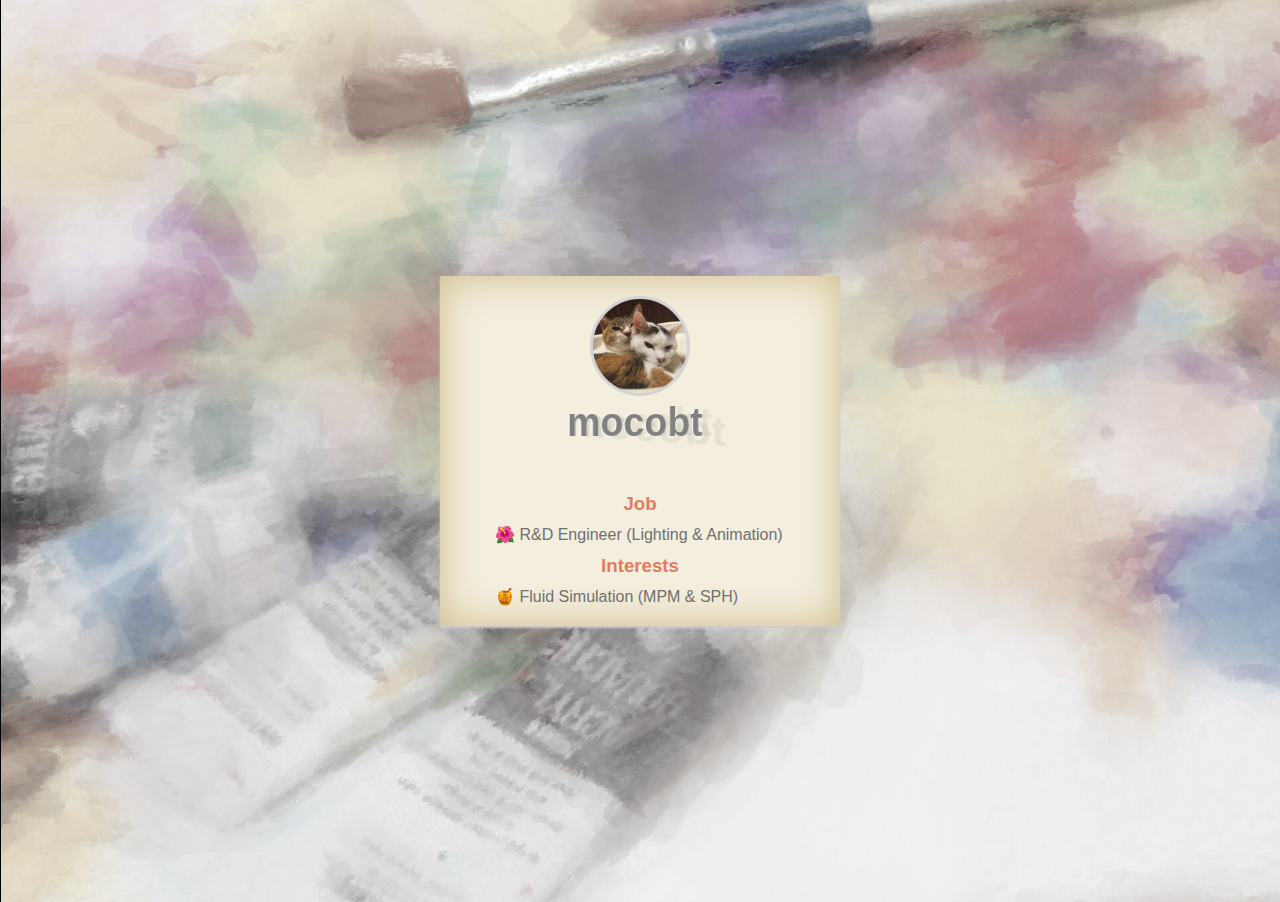
==== index.html @ a43e3744 "change profile" ====
<!DOCTYPE html>
<html><head>
	<meta name="generator" content="Hugo 0.57.0" />
  <title>
      
          mocobt
      
  </title>
  <meta charset="utf-8">
  <meta http-equiv="X-UA-Compatible" content="IE=edge">
  <meta name="viewport" content="width=device-width, initial-scale=1">
  <meta name="author" content="mocobt" />
  <link rel="shortcut icon" type="image/x-icon" href="https://j20232.github.io/img/favicon.ico">

  
  
  
  
  
  <link rel="stylesheet" href="https://j20232.github.io/style.min.d45532305cd7dab37d44e6f7ed497950d40b7f88a46ab95e7b03249bdca0bb6f.css">
  <link rel="stylesheet" href="https://use.fontawesome.com/releases/v5.8.1/css/all.css" integrity="sha384-50oBUHEmvpQ+1lW4y57PTFmhCaXp0ML5d60M1M7uH2+nqUivzIebhndOJK28anvf" crossorigin="anonymous">

  
  

  <meta property="og:title" content="mocobt" />
<meta property="og:description" content="" />
<meta property="og:type" content="website" />
<meta property="og:url" content="https://j20232.github.io/" />

<meta itemprop="name" content="mocobt">
<meta itemprop="description" content="">

<meta name="twitter:card" content="summary"/>
<meta name="twitter:title" content="mocobt"/>
<meta name="twitter:description" content=""/>

  <!--[if lte IE 9]>
  <script src="https://cdnjs.cloudflare.com/ajax/libs/classlist/1.1.20170427/classList.min.js"></script>
  <![endif]-->

  <!--[if lt IE 9]>
  <script src="https://cdn.jsdelivr.net/npm/html5shiv@3.7.3/dist/html5shiv.min.js"></script>
  <script src="https://cdn.jsdelivr.net/npm/respond.js@1.4.2/dest/respond.min.js"></script>
  <![endif]-->

  </head>
<body>
      <div class="all" id="profileContainer">
      <div class="profile" id="profile">
        <div class="avatar_header" id = "avatar_header">
        <header>
          
          <script src="https://ajax.googleapis.com/ajax/libs/jquery/3.4.1/jquery.min.js"></script>
          <div class="avatar", id="camera">
            <script src="https://j20232.github.io/js/animation.js"></script>
            <img class="avatarMask" src="https://j20232.github.io/img/avatar.jpg" alt="avatar">
            <img src="https://j20232.github.io/img/avatar-border.svg" alt="avatar-border">
          </div>
          
          <p aria-label="CodePen" class="CodePen">
          <span data-text="mocobt">mocobt</span>
          </p>
        </header>
        
        <nav>
          <ul>
            
            <li><a href="https://twitter.com/mocobt" aria-label="twitter" class="hvr-float-shadow"><i class='fab fa-twitter fa-lg'></i><br></a></li>
            
            <li><a href="https://mocobt.hatenablog.com/" aria-label="blog" class="hvr-float-shadow"><i class='fa fa-pen-nib fa-lg'></i><br></a></li>
            
            <li><a href="https://scrapbox.io/HumanComputerInteraction/" aria-label="scrapbox" class="hvr-float-shadow"><i class='fab fa-stripe-s fa-lg'></i><br></a></li>
            
            <li><a href="https://github.com/j20232" aria-label="github" class="hvr-float-shadow"><i class='fab fa-github fa-lg'></i><br></a></li>
            
            <li><a href="https://www.kaggle.com/noroaspe" aria-label="kaggle" class="hvr-float-shadow"><i class='fab fa-kaggle fa-lg'></i><br></a></li>
            
            <li><a href="https://qiita.com/mocobt" aria-label="qiita" class="hvr-float-shadow"><i class='fas fa-search fa-lg'></i><br></a></li>
            
            <li><a href="https://speakerdeck.com/j20232" aria-label="Speaker Deck" class="hvr-float-shadow"><i class='fab fa-speaker-deck fa-lg'></i><br></a></li>
            
            <li><a href="mailto:mocobt@gmail.com" aria-label="email" class="hvr-float-shadow"><i class='fa fa-envelope fa-lg'></i><br></a></li>
            
          </ul>
        </nav>
        </div>
      <div class="list" id="list">
        
          <div class="Job">
             <div class="row">Job</div>
               <ul align="left">
                  
                    <li class="desc"><a>🌺 R&amp;D Engineer (Lighting &amp; Animation)</a></li>
                 
                </ul>
          </div>
          <div class="Interests">
          <div class="row">Interests</div>
            <ul align="left">
              
              <li class="desc">🍯 Fluid Simulation (MPM &amp; SPH)</li>
              
            </ul>
          </div>
      </div>
      </div>
    </div><footer>
</footer>
</body>
</html>
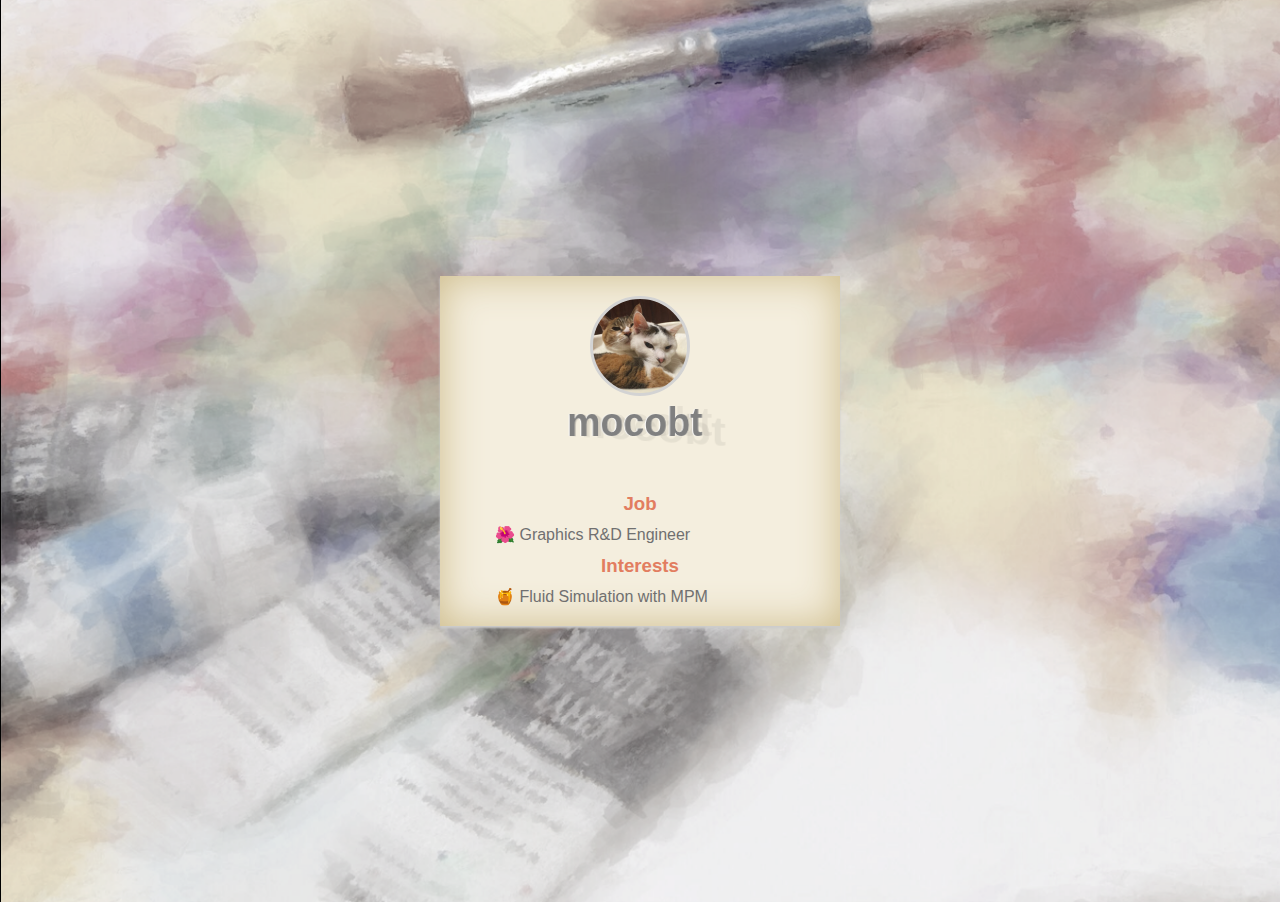
==== commit f2464b4d: "Update" ====
--- a/index.html
+++ b/index.html
@@ -91,7 +91,7 @@
              <div class="row">Job</div>
                <ul align="left">
                   
-                    <li class="desc"><a>🌺 R&amp;D Engineer (Lighting &amp; Animation)</a></li>
+                    <li class="desc"><a>🌺 Graphics R&amp;D Engineer</a></li>
                  
                 </ul>
           </div>
@@ -99,7 +99,7 @@
           <div class="row">Interests</div>
             <ul align="left">
               
-              <li class="desc">🍯 Fluid Simulation (MPM &amp; SPH)</li>
+              <li class="desc">🍯 Fluid Simulation with MPM</li>
               
             </ul>
           </div>
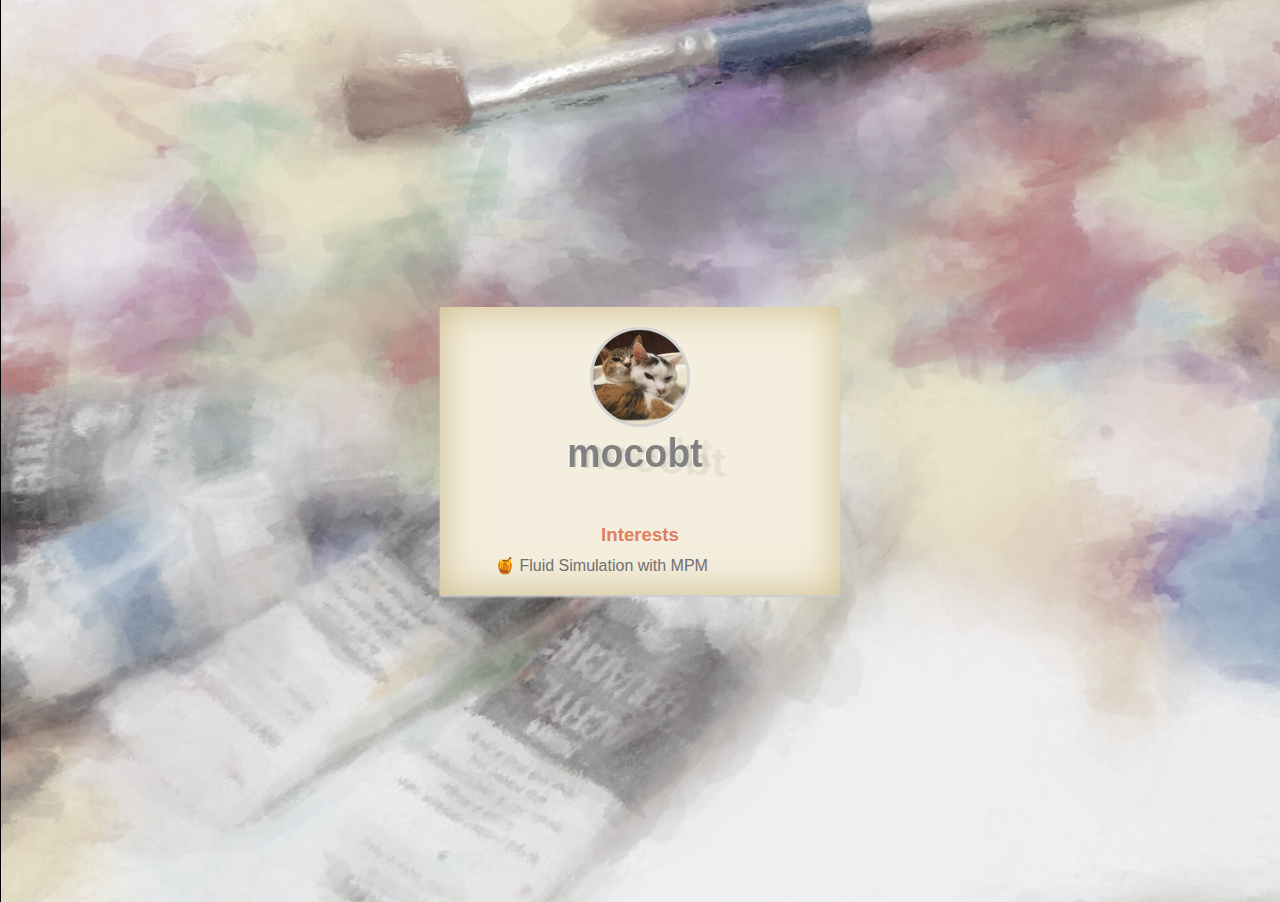
==== commit 85e078f3: "update" ====
--- a/index.html
+++ b/index.html
@@ -1,6 +1,6 @@
 <!DOCTYPE html>
 <html><head>
-	<meta name="generator" content="Hugo 0.57.0" />
+	<meta name="generator" content="Hugo 0.60.1" />
   <title>
       
           mocobt
@@ -17,7 +17,7 @@
   
   
   
-  <link rel="stylesheet" href="https://j20232.github.io/style.min.d45532305cd7dab37d44e6f7ed497950d40b7f88a46ab95e7b03249bdca0bb6f.css">
+  <link rel="stylesheet" href="https://j20232.github.io/style.min.be15ef11b0864e0d5d6018732bb34f077181bb5b5c1d41456c45d8ddf5f23f2a.css">
   <link rel="stylesheet" href="https://use.fontawesome.com/releases/v5.8.1/css/all.css" integrity="sha384-50oBUHEmvpQ+1lW4y57PTFmhCaXp0ML5d60M1M7uH2+nqUivzIebhndOJK28anvf" crossorigin="anonymous">
 
   
@@ -29,9 +29,7 @@
 <meta property="og:url" content="https://j20232.github.io/" />
 
 <meta itemprop="name" content="mocobt">
-<meta itemprop="description" content="">
-
-<meta name="twitter:card" content="summary"/>
+<meta itemprop="description" content=""><meta name="twitter:card" content="summary"/>
 <meta name="twitter:title" content="mocobt"/>
 <meta name="twitter:description" content=""/>
 
@@ -87,14 +85,6 @@
         </div>
       <div class="list" id="list">
         
-          <div class="Job">
-             <div class="row">Job</div>
-               <ul align="left">
-                  
-                    <li class="desc"><a>🌺 Graphics R&amp;D Engineer</a></li>
-                 
-                </ul>
-          </div>
           <div class="Interests">
           <div class="row">Interests</div>
             <ul align="left">
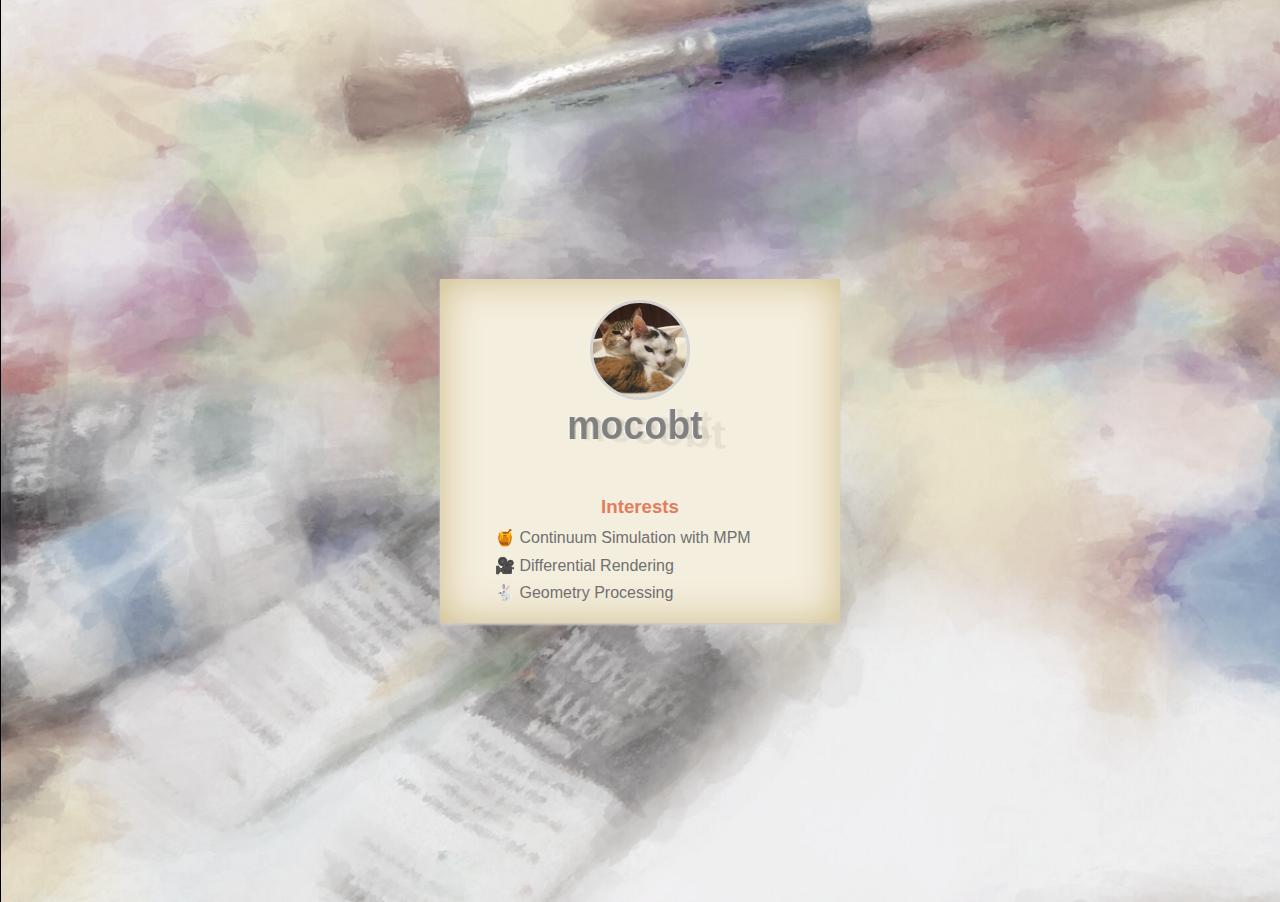
==== commit 4874f665: "updated" ====
--- a/index.html
+++ b/index.html
@@ -89,7 +89,11 @@
           <div class="row">Interests</div>
             <ul align="left">
               
-              <li class="desc">🍯 Fluid Simulation with MPM</li>
+              <li class="desc">🍯 Continuum Simulation with MPM</li>
+              
+              <li class="desc">🎥 Differential Rendering</li>
+              
+              <li class="desc">🐇 Geometry Processing</li>
               
             </ul>
           </div>
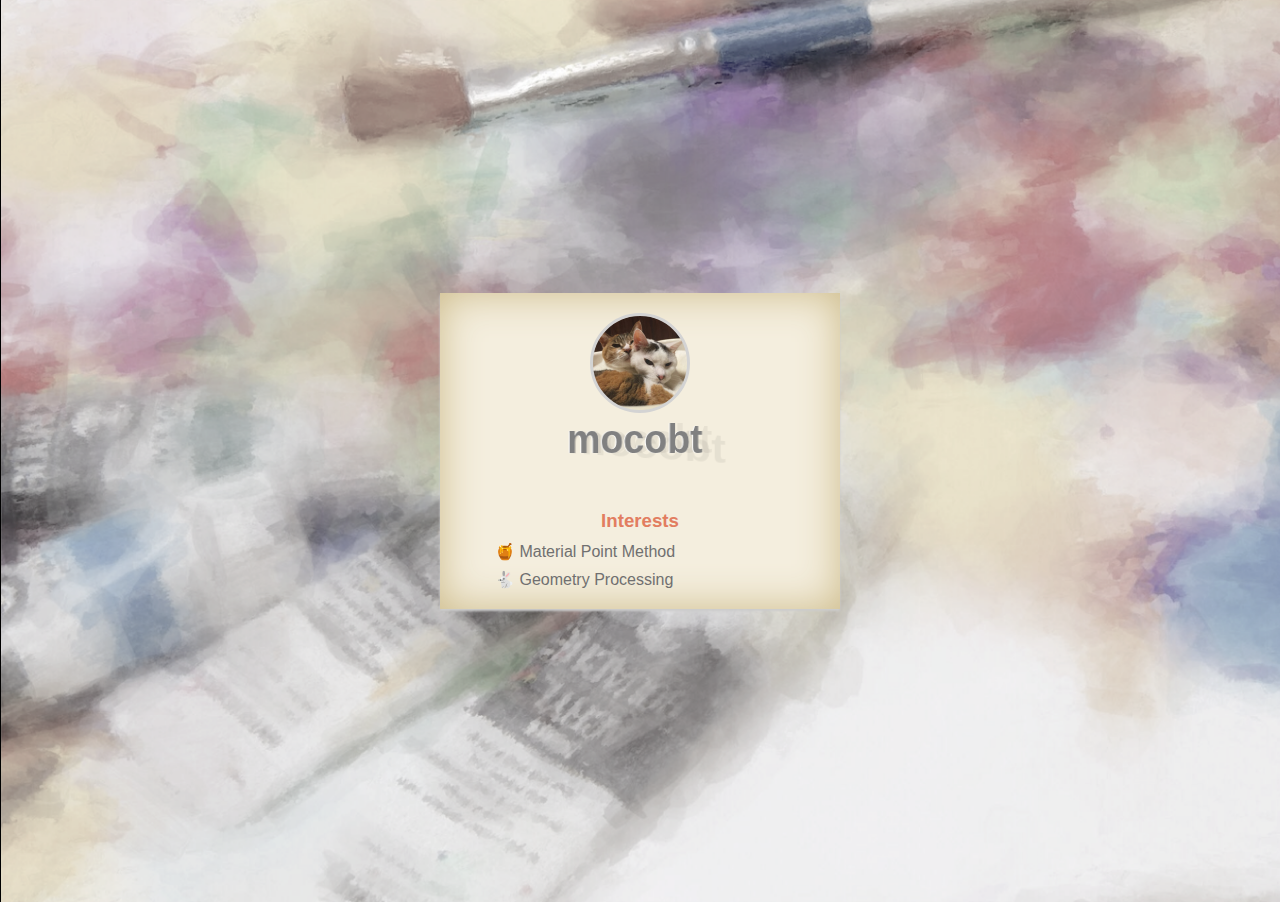
==== commit d91b20f4: "Add" ====
--- a/index.html
+++ b/index.html
@@ -1,6 +1,6 @@
 <!DOCTYPE html>
 <html><head>
-	<meta name="generator" content="Hugo 0.60.1" />
+	<meta name="generator" content="Hugo 0.57.0" />
   <title>
       
           mocobt
@@ -17,7 +17,7 @@
   
   
   
-  <link rel="stylesheet" href="https://j20232.github.io/style.min.be15ef11b0864e0d5d6018732bb34f077181bb5b5c1d41456c45d8ddf5f23f2a.css">
+  <link rel="stylesheet" href="https://j20232.github.io/style.min.d45532305cd7dab37d44e6f7ed497950d40b7f88a46ab95e7b03249bdca0bb6f.css">
   <link rel="stylesheet" href="https://use.fontawesome.com/releases/v5.8.1/css/all.css" integrity="sha384-50oBUHEmvpQ+1lW4y57PTFmhCaXp0ML5d60M1M7uH2+nqUivzIebhndOJK28anvf" crossorigin="anonymous">
 
   
@@ -29,7 +29,9 @@
 <meta property="og:url" content="https://j20232.github.io/" />
 
 <meta itemprop="name" content="mocobt">
-<meta itemprop="description" content=""><meta name="twitter:card" content="summary"/>
+<meta itemprop="description" content="">
+
+<meta name="twitter:card" content="summary"/>
 <meta name="twitter:title" content="mocobt"/>
 <meta name="twitter:description" content=""/>
 
@@ -89,9 +91,7 @@
           <div class="row">Interests</div>
             <ul align="left">
               
-              <li class="desc">🍯 Continuum Simulation with MPM</li>
-              
-              <li class="desc">🎥 Differential Rendering</li>
+              <li class="desc">🍯 Material Point Method</li>
               
               <li class="desc">🐇 Geometry Processing</li>
               
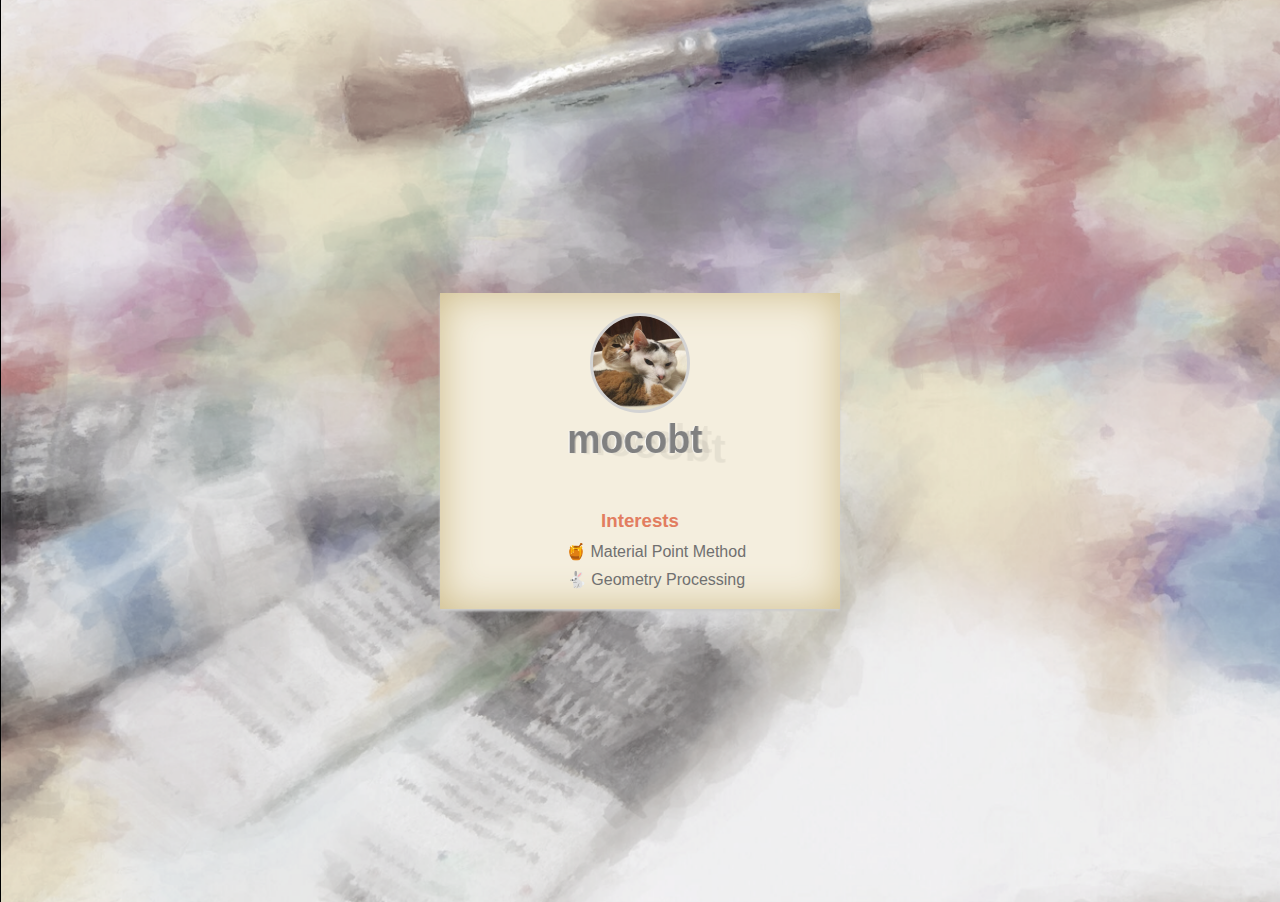
==== commit a7bb09a8: "Add" ====
--- a/index.html
+++ b/index.html
@@ -89,7 +89,7 @@
         
           <div class="Interests">
           <div class="row">Interests</div>
-            <ul align="left">
+            <ul align="center">
               
               <li class="desc">🍯 Material Point Method</li>
               
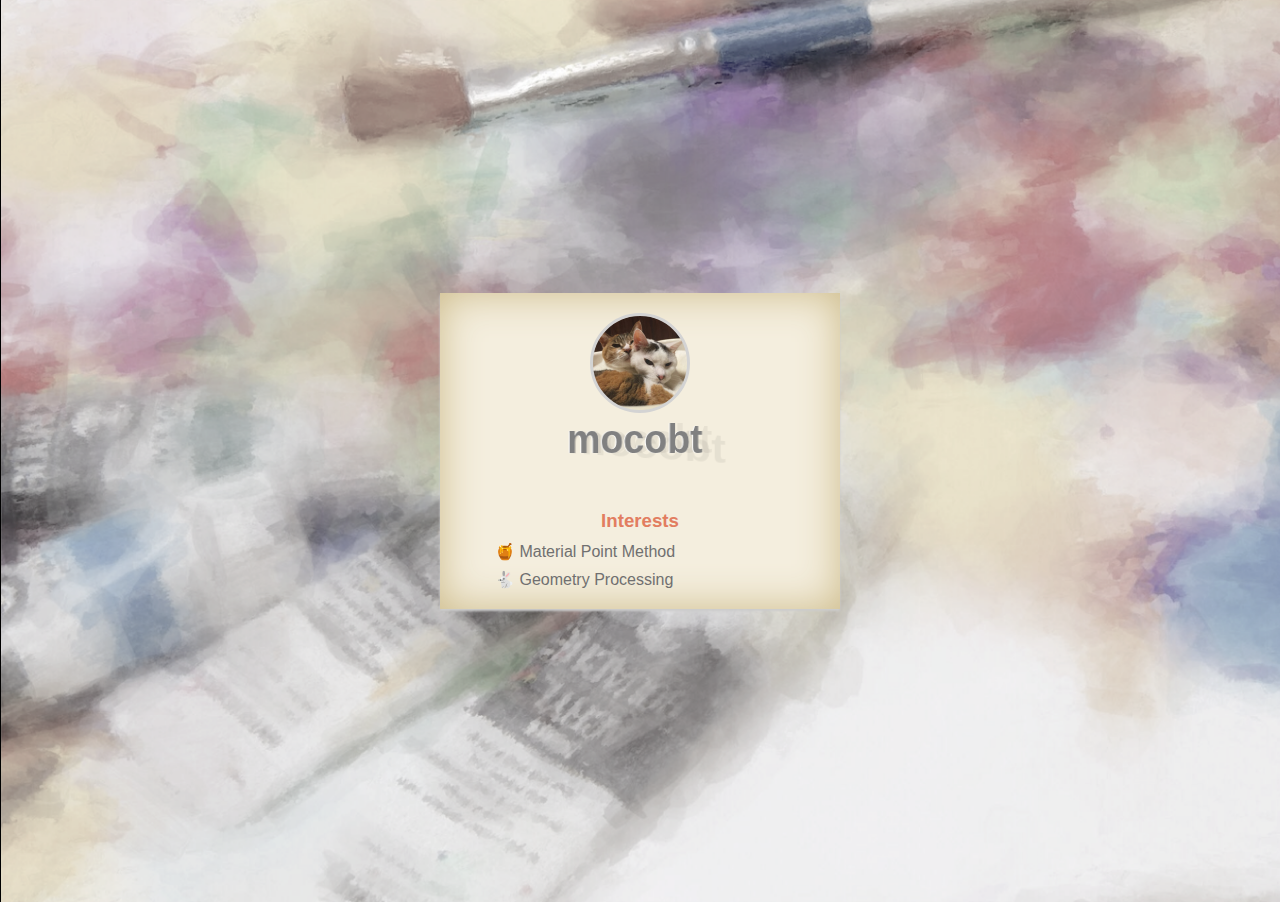
==== commit 85e4d6b0: "Add" ====
--- a/index.html
+++ b/index.html
@@ -89,7 +89,7 @@
         
           <div class="Interests">
           <div class="row">Interests</div>
-            <ul align="center">
+            <ul align="left">
               
               <li class="desc">🍯 Material Point Method</li>
               
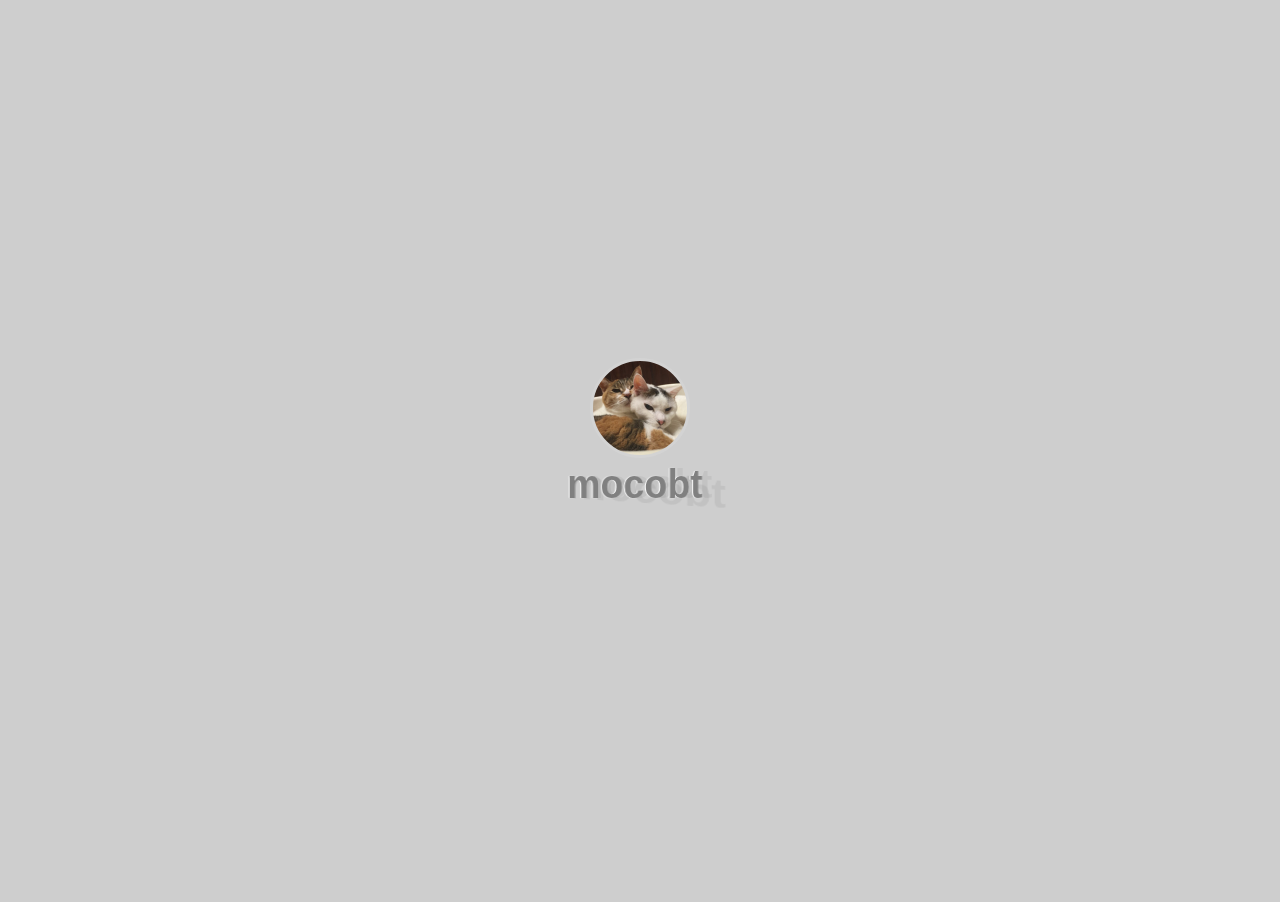
==== commit 109de44e: "Add" ====
--- a/index.html
+++ b/index.html
@@ -17,7 +17,7 @@
   
   
   
-  <link rel="stylesheet" href="https://j20232.github.io/style.min.d45532305cd7dab37d44e6f7ed497950d40b7f88a46ab95e7b03249bdca0bb6f.css">
+  <link rel="stylesheet" href="https://j20232.github.io/style.min.464f6f957088e7a1a60fc9bf826a6ff187b94ea4ff1d295b5dfbc9b1e9b525f6.css">
   <link rel="stylesheet" href="https://use.fontawesome.com/releases/v5.8.1/css/all.css" integrity="sha384-50oBUHEmvpQ+1lW4y57PTFmhCaXp0ML5d60M1M7uH2+nqUivzIebhndOJK28anvf" crossorigin="anonymous">
 
   
@@ -46,58 +46,107 @@
 
   </head>
 <body>
-      <div class="all" id="profileContainer">
+    <div class="all" id="profileContainer">
       <div class="profile" id="profile">
-        <div class="avatar_header" id = "avatar_header">
-        <header>
+        <div class="avatar_header" id="avatar_header">
+          <header>
+            
+            <script src="https://ajax.googleapis.com/ajax/libs/jquery/3.4.1/jquery.min.js"></script>
+            <div class="avatar" , id="camera">
+              <script src="https://j20232.github.io/js/animation.js"></script>
+              <img
+                class="avatarMask"
+                src="https://j20232.github.io/img/avatar.jpg"
+                alt="avatar"
+              />
+              <img src="https://j20232.github.io/img/avatar-border.svg" alt="avatar-border" />
+            </div>
+            
+            <p aria-label="CodePen" class="CodePen">
+              <span data-text="mocobt"
+                >mocobt</span
+              >
+            </p>
+          </header>
           
-          <script src="https://ajax.googleapis.com/ajax/libs/jquery/3.4.1/jquery.min.js"></script>
-          <div class="avatar", id="camera">
-            <script src="https://j20232.github.io/js/animation.js"></script>
-            <img class="avatarMask" src="https://j20232.github.io/img/avatar.jpg" alt="avatar">
-            <img src="https://j20232.github.io/img/avatar-border.svg" alt="avatar-border">
-          </div>
-          
-          <p aria-label="CodePen" class="CodePen">
-          <span data-text="mocobt">mocobt</span>
-          </p>
-        </header>
-        
-        <nav>
-          <ul>
-            
-            <li><a href="https://twitter.com/mocobt" aria-label="twitter" class="hvr-float-shadow"><i class='fab fa-twitter fa-lg'></i><br></a></li>
-            
-            <li><a href="https://mocobt.hatenablog.com/" aria-label="blog" class="hvr-float-shadow"><i class='fa fa-pen-nib fa-lg'></i><br></a></li>
-            
-            <li><a href="https://scrapbox.io/HumanComputerInteraction/" aria-label="scrapbox" class="hvr-float-shadow"><i class='fab fa-stripe-s fa-lg'></i><br></a></li>
-            
-            <li><a href="https://github.com/j20232" aria-label="github" class="hvr-float-shadow"><i class='fab fa-github fa-lg'></i><br></a></li>
-            
-            <li><a href="https://www.kaggle.com/noroaspe" aria-label="kaggle" class="hvr-float-shadow"><i class='fab fa-kaggle fa-lg'></i><br></a></li>
-            
-            <li><a href="https://qiita.com/mocobt" aria-label="qiita" class="hvr-float-shadow"><i class='fas fa-search fa-lg'></i><br></a></li>
-            
-            <li><a href="https://speakerdeck.com/j20232" aria-label="Speaker Deck" class="hvr-float-shadow"><i class='fab fa-speaker-deck fa-lg'></i><br></a></li>
-            
-            <li><a href="mailto:mocobt@gmail.com" aria-label="email" class="hvr-float-shadow"><i class='fa fa-envelope fa-lg'></i><br></a></li>
-            
-          </ul>
-        </nav>
-        </div>
-      <div class="list" id="list">
-        
-          <div class="Interests">
-          <div class="row">Interests</div>
-            <ul align="left">
+          <nav>
+            <ul>
               
-              <li class="desc">🍯 Material Point Method</li>
+              <li>
+                <a
+                  href="https://twitter.com/mocobt"
+                  aria-label="twitter"
+                  class="hvr-float-shadow"
+                  ><i class='fab fa-twitter fa-lg'></i><br /></a
+                >
+              </li>
               
-              <li class="desc">🐇 Geometry Processing</li>
+              <li>
+                <a
+                  href="https://mocobt.hatenablog.com/"
+                  aria-label="blog"
+                  class="hvr-float-shadow"
+                  ><i class='fa fa-pen-nib fa-lg'></i><br /></a
+                >
+              </li>
+              
+              <li>
+                <a
+                  href="https://scrapbox.io/HumanComputerInteraction/"
+                  aria-label="scrapbox"
+                  class="hvr-float-shadow"
+                  ><i class='fab fa-stripe-s fa-lg'></i><br /></a
+                >
+              </li>
+              
+              <li>
+                <a
+                  href="https://github.com/j20232"
+                  aria-label="github"
+                  class="hvr-float-shadow"
+                  ><i class='fab fa-github fa-lg'></i><br /></a
+                >
+              </li>
+              
+              <li>
+                <a
+                  href="https://www.kaggle.com/noroaspe"
+                  aria-label="kaggle"
+                  class="hvr-float-shadow"
+                  ><i class='fab fa-kaggle fa-lg'></i><br /></a
+                >
+              </li>
+              
+              <li>
+                <a
+                  href="https://qiita.com/mocobt"
+                  aria-label="qiita"
+                  class="hvr-float-shadow"
+                  ><i class='fas fa-search fa-lg'></i><br /></a
+                >
+              </li>
+              
+              <li>
+                <a
+                  href="https://speakerdeck.com/j20232"
+                  aria-label="Speaker Deck"
+                  class="hvr-float-shadow"
+                  ><i class='fab fa-speaker-deck fa-lg'></i><br /></a
+                >
+              </li>
+              
+              <li>
+                <a
+                  href="mailto:mocobt@gmail.com"
+                  aria-label="email"
+                  class="hvr-float-shadow"
+                  ><i class='fa fa-envelope fa-lg'></i><br /></a
+                >
+              </li>
               
             </ul>
-          </div>
-      </div>
+          </nav>
+        </div>
       </div>
     </div><footer>
 </footer>
